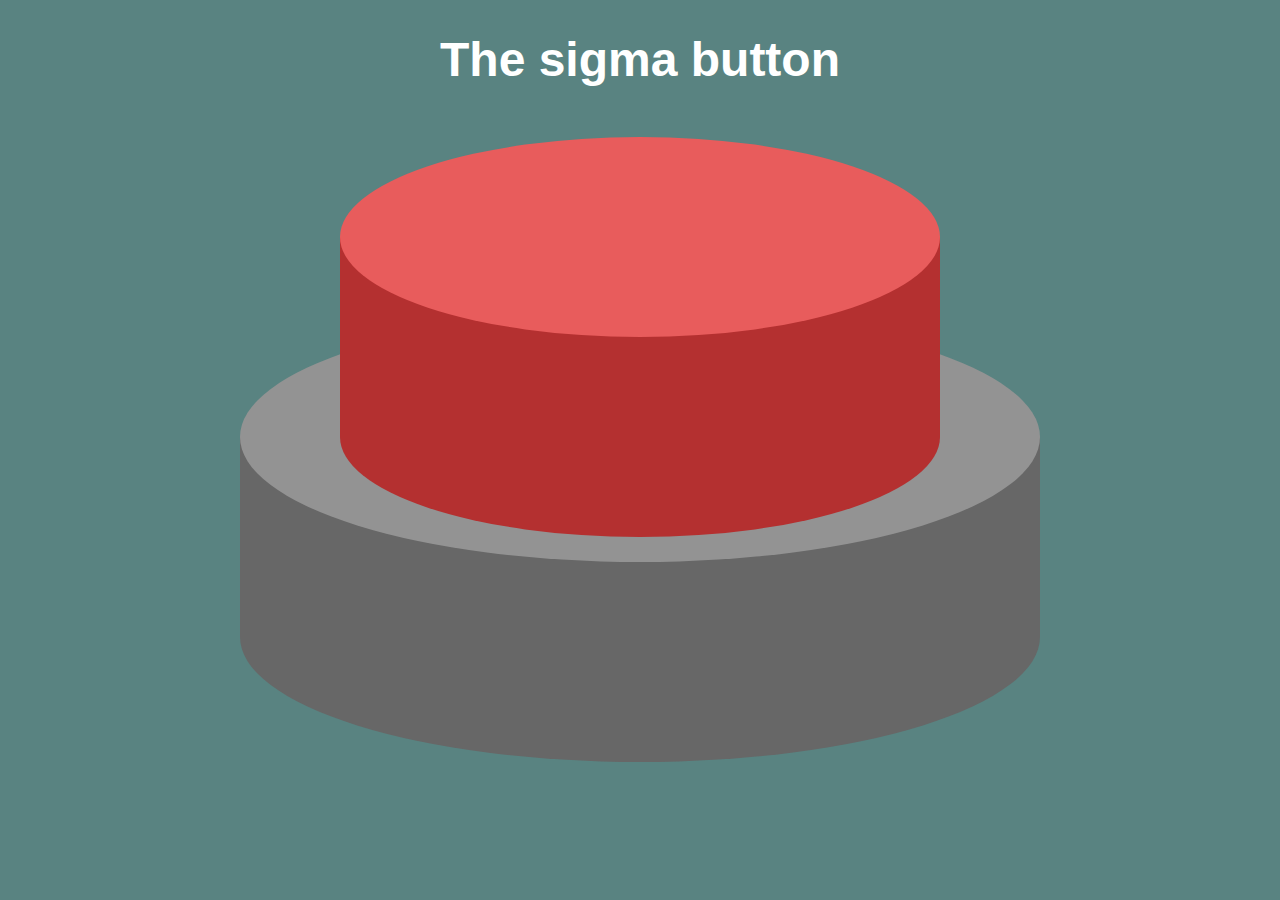
==== index.html @ 4c7e417f "build" ====
<!DOCTYPE html>
<html lang="en">
<head>
    <meta charset="UTF-8">
    <meta http-equiv="X-UA-Compatible" content="IE=edge">
    <meta name="viewport" content="width=device-width, initial-scale=1.0">
    <title></title>
    <link rel="stylesheet" href="templates.css">
    <link rel="stylesheet" href="style.css">
</head>
<body>
    <h1>The sigma button</h1><br>
    <svg width="800" height="650" viewBox="0 0 32 26" fill="none" xmlns="http://www.w3.org/2000/svg">
        <ellipse id="Ellipse 4" cx="16" cy="20" rx="16" ry="5" fill="#676767"/>
        <rect id="Rectangle 3" y="12" width="32" height="8" fill="#676767"/>
        <ellipse id="Ellipse 3" cx="16" cy="12" rx="16" ry="5" fill="#939393"/>
        <ellipse id="Ellipse 2" cx="16" cy="12" rx="12" ry="4" fill="#B43030"/>
        <rect id="Rectangle 2" x="4" y="8" width="24" height="4" fill="#B43030"/>
        <g id="g1">
        <rect id="Rectangle 4" x="4" y="4" width="24" height="4" fill="#B43030"/>
        <ellipse id="Ellipse 1" cx="16" cy="4" rx="12" ry="4" fill="#E85C5C"/>
        </g>
        </g>
        </svg>
        
        
        
    
<script src="program.js">
    </script>
</body>
</html>
---- templates.css ----
html, body {
    background-color: var(--bgcolor);
}
p {
    color: var(--color);
    font-family: var(--fonttype);
    font-size: var(--fontsize);
}
h1 {
        color: var(--color);
        font-family: var(--fonttype);
        font-size: xxx-large;
}
.button {
    background-color: var(--buttoncolor);
    color: var(--color);
    font-family: var(--fonttype);
    outline: none;
    border: none;
    transition: transform 0.2s, box-shadow 0.2s;
    text-decoration: none;
    border-radius: 1.8em 1.5em 1.5em 1.5em;
    padding: 0.5em 1.5em;
    font-size: var(--fontsize);
    cursor: pointer;
    margin: 5px;
    margin-bottom: 10px;
    display: inline-block;
    width: fit-content;
}
.button:hover {
    transform: translateY(-3px);
    box-shadow: 0 3px 3px #00000040;
}
.button:active {
    transform: none;
    box-shadow: none;
}
.textarea {
    background-color: var(--textareacolor);
    color: var(--color);
    margin: auto;
    padding-left: 10px;
    padding-right: 10px;
    text-align: left;
    max-width: 10%;
    left: auto;
    border: 5px;
    border-color: var(--textbordercolor);
    border-style: solid;
    margin: 5px;
    font-family: var(--fonttype);
    display:inline-block;
}
input {
    border: none;
    background-color: var(--buttoncolor);
    color: var(--color);
}
---- style.css ----
html {
    --bgcolor: #598381;
    --color: #ffffff;
    --color2: #177E89;
    --buttoncolor: #08605F;
    --textareacolor: #177E89;
    --textbordercolor: #14CC60;
    --fonttype: Arial;
    --fontsize: 15px;
    
}
svg:hover #g1 {
    transform: translateY(2%);
}
svg:active #g1 {
    transform: translateY(14%);
}
svg #g1{
    transition: 0.45s;
}
body {
    text-align: center;
}
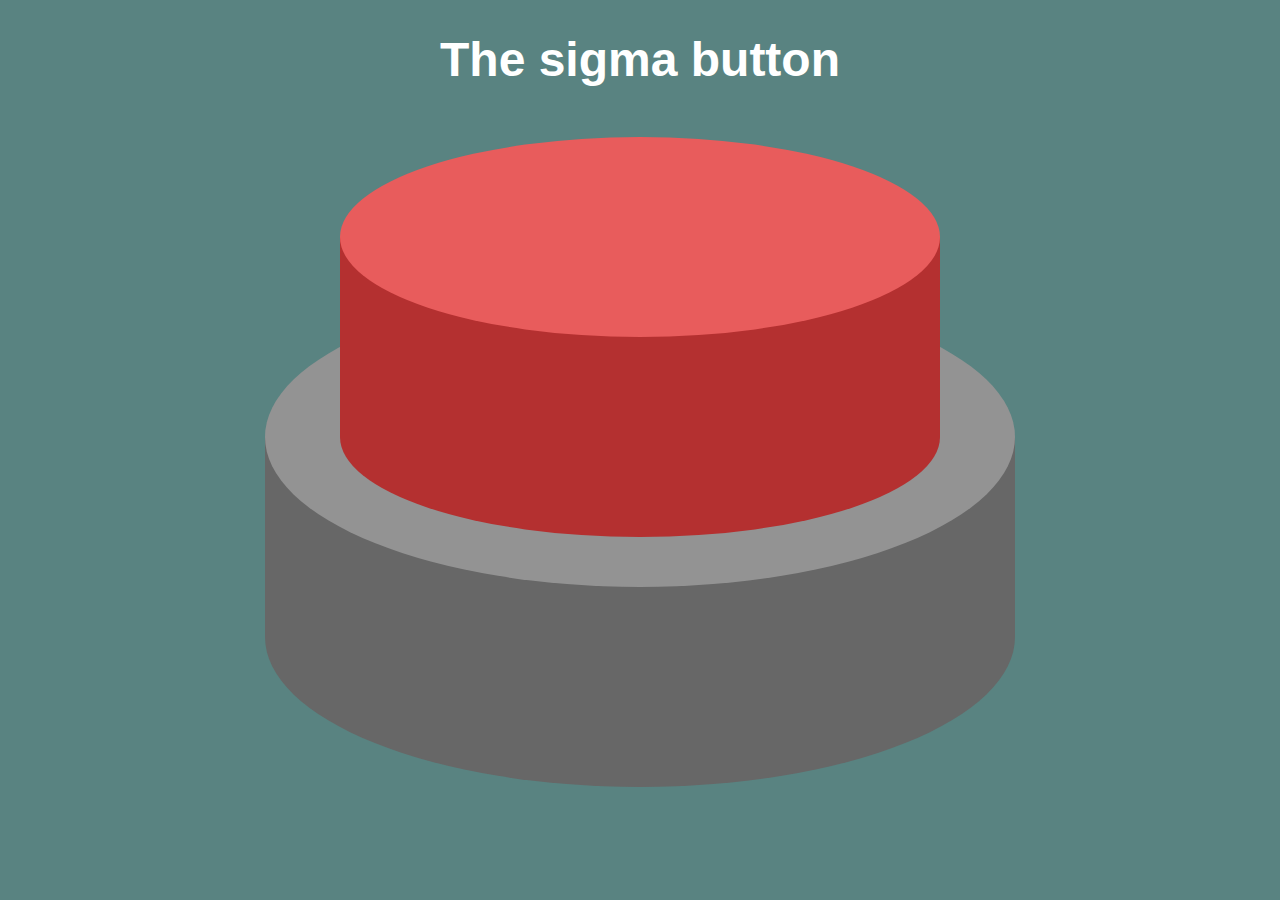
==== commit a9d20134: "huh" ====
--- a/index.html
+++ b/index.html
@@ -11,9 +11,9 @@
 <body>
     <h1>The sigma button</h1><br>
     <svg width="800" height="650" viewBox="0 0 32 26" fill="none" xmlns="http://www.w3.org/2000/svg">
-        <ellipse id="Ellipse 4" cx="16" cy="20" rx="16" ry="5" fill="#676767"/>
-        <rect id="Rectangle 3" y="12" width="32" height="8" fill="#676767"/>
-        <ellipse id="Ellipse 3" cx="16" cy="12" rx="16" ry="5" fill="#939393"/>
+        <ellipse id="Ellipse 4" cx="16" cy="20" rx="15" ry="6" fill="#676767"/>
+        <rect id="Rectangle 3" x="1" y="12" width="30" height="8" fill="#676767"/>
+        <ellipse id="Ellipse 3" cx="16" cy="12" rx="15" ry="6" fill="#939393"/>
         <ellipse id="Ellipse 2" cx="16" cy="12" rx="12" ry="4" fill="#B43030"/>
         <rect id="Rectangle 2" x="4" y="8" width="24" height="4" fill="#B43030"/>
         <g id="g1">
